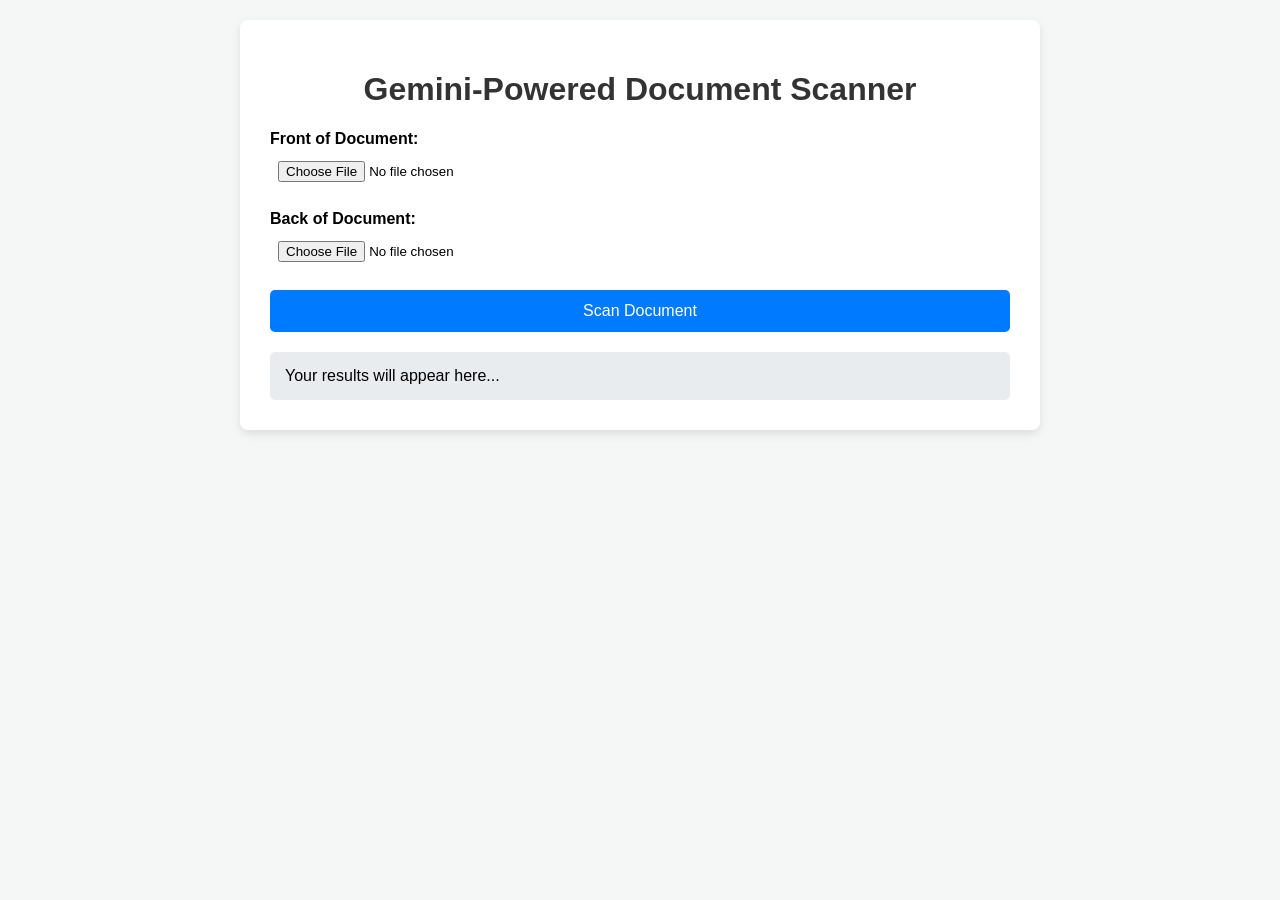
==== services/web-app/templates/index.html @ fd8085e5 "v-2" ====
<!-- services/web-app/templates/index.html -->
<!DOCTYPE html>
<html lang="en">
<head>
    <meta charset="UTF-8">
    <title>Gemini Document Scanner</title>
    <style>
        body { font-family: sans-serif; max-width: 800px; margin: auto; padding: 20px; background: #f4f7f6; }
        .container { background: #fff; padding: 30px; border-radius: 8px; box-shadow: 0 4px 10px rgba(0,0,0,0.1); }
        h1 { text-align: center; color: #333; }
        .form-group { margin-bottom: 20px; }
        label { font-weight: bold; display: block; margin-bottom: 5px; }
        input[type="file"] { width: 100%; padding: 8px; box-sizing: border-box; }
        button { background: #007bff; color: white; padding: 12px 20px; border: none; border-radius: 5px; cursor: pointer; font-size: 16px; width: 100%; }
        button:hover { background: #0056b3; }
        #response { margin-top: 20px; padding: 15px; border-radius: 5px; background: #e9ecef; white-space: pre-wrap; word-wrap: break-word; }
    </style>
</head>
<body>
    <div class="container">
        <h1>Gemini-Powered Document Scanner</h1>
        <form id="upload-form">
            <div class="form-group">
                <label for="front-image">Front of Document:</label>
                <input type="file" id="front-image" name="front_image" accept="image/*">
            </div>
            <div class="form-group">
                <label for="back-image">Back of Document:</label>
                <input type="file" id="back-image" name="back_image" accept="image/*">
            </div>
            <button type="submit">Scan Document</button>
        </form>
        <div id="response">Your results will appear here...</div>
    </div>

<script>
document.getElementById('upload-form').addEventListener('submit', async function(event) {
    event.preventDefault();
    const responseDiv = document.getElementById('response');
    responseDiv.textContent = 'Uploading and queuing job... Please wait.';

    const formData = new FormData();
    const frontImage = document.getElementById('front-image').files[0];
    const backImage = document.getElementById('back-image').files[0];

    if (frontImage) formData.append('front_image', frontImage);
    if (backImage) formData.append('back_image', backImage);

    try {
        const response = await fetch('/scan', {
            method: 'POST',
            body: formData,
        });
        const data = await response.json();
        if (response.ok) {
            responseDiv.style.color = 'green';
            responseDiv.textContent = `Success!\n${data.message}\n\nThe worker will process this in the background. Check your database for the result.`;
        } else {
            responseDiv.style.color = 'red';
            responseDiv.textContent = `Error: ${data.error}`;
        }
    } catch (error) {
        responseDiv.style.color = 'red';
        responseDiv.textContent = `Network Error: ${error}`;
    }
});
</script>
</body>
</html>
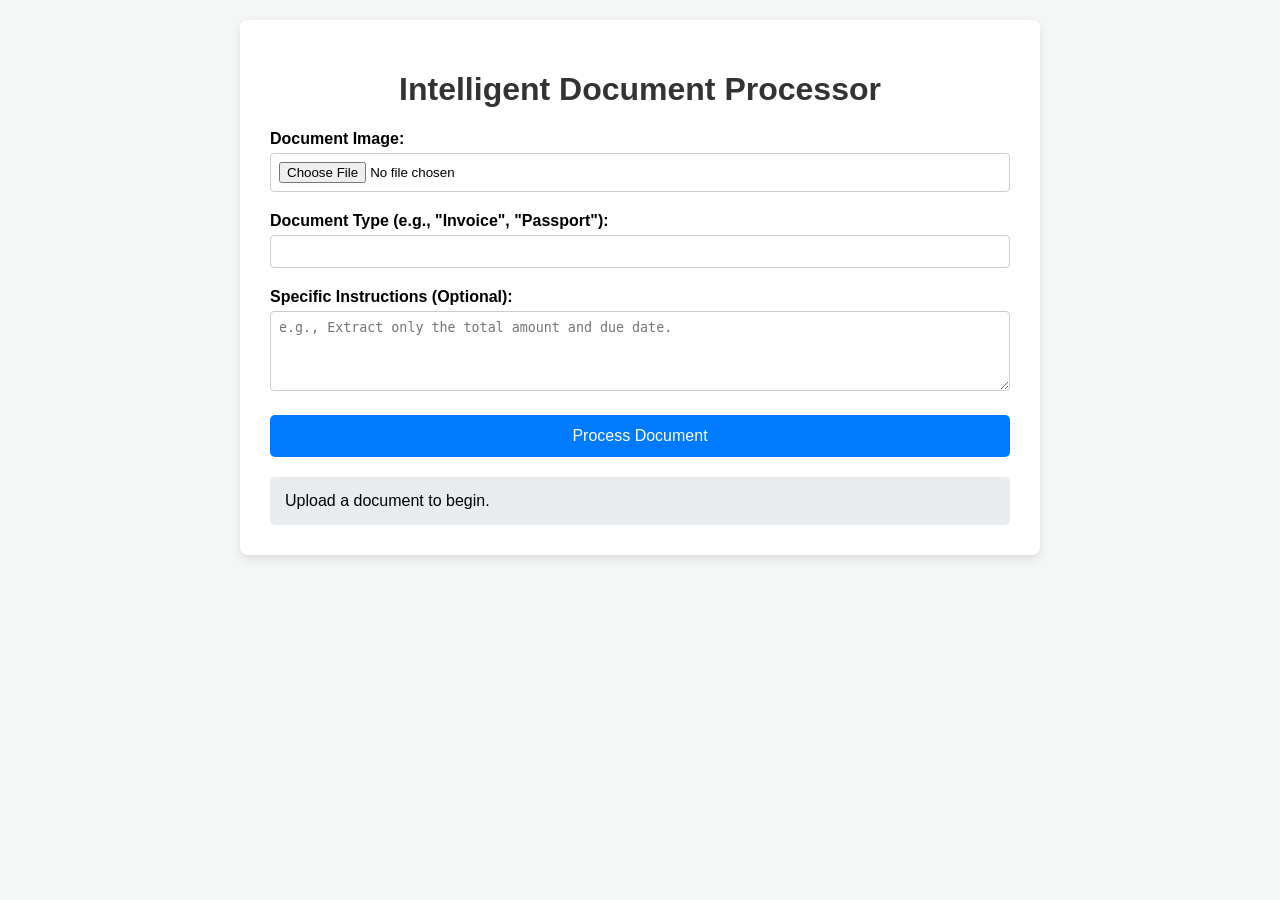
==== commit c73dfd6e: "ollama" ====
--- a/services/web-app/templates/index.html
+++ b/services/web-app/templates/index.html
@@ -1,50 +1,120 @@
-<!-- services/web-app/templates/index.html -->
 <!DOCTYPE html>
 <html lang="en">
 <head>
     <meta charset="UTF-8">
-    <title>Gemini Document Scanner</title>
+    <title>Intelligent Document Processor</title>
     <style>
         body { font-family: sans-serif; max-width: 800px; margin: auto; padding: 20px; background: #f4f7f6; }
         .container { background: #fff; padding: 30px; border-radius: 8px; box-shadow: 0 4px 10px rgba(0,0,0,0.1); }
         h1 { text-align: center; color: #333; }
         .form-group { margin-bottom: 20px; }
         label { font-weight: bold; display: block; margin-bottom: 5px; }
-        input[type="file"] { width: 100%; padding: 8px; box-sizing: border-box; }
+        input[type="file"], input[type="text"], textarea { width: 100%; padding: 8px; box-sizing: border-box; border: 1px solid #ccc; border-radius: 4px; }
+        textarea { resize: vertical; min-height: 80px; }
         button { background: #007bff; color: white; padding: 12px 20px; border: none; border-radius: 5px; cursor: pointer; font-size: 16px; width: 100%; }
-        button:hover { background: #0056b3; }
-        #response { margin-top: 20px; padding: 15px; border-radius: 5px; background: #e9ecef; white-space: pre-wrap; word-wrap: break-word; }
+        button:disabled { background: #6c757d; cursor: not-allowed; }
+        button:hover:not(:disabled) { background: #0056b3; }
+        #response-container { margin-top: 20px; }
+        #status-message { padding: 15px; border-radius: 5px; background: #e9ecef; }
+        #results-area { display: none; margin-top: 15px; }
+        pre { background: #2d2d2d; color: #ccc; padding: 15px; border-radius: 5px; white-space: pre-wrap; word-wrap: break-word; }
     </style>
 </head>
 <body>
     <div class="container">
-        <h1>Gemini-Powered Document Scanner</h1>
+        <h1>Intelligent Document Processor</h1>
         <form id="upload-form">
             <div class="form-group">
-                <label for="front-image">Front of Document:</label>
-                <input type="file" id="front-image" name="front_image" accept="image/*">
+                <label for="document_image">Document Image:</label>
+                <input type="file" id="document_image" name="document_image" accept="image/*,application/pdf" required>
             </div>
             <div class="form-group">
-                <label for="back-image">Back of Document:</label>
-                <input type="file" id="back-image" name="back_image" accept="image/*">
+                <label for="document_type">Document Type (e.g., "Invoice", "Passport"):</label>
+                <input type="text" id="document_type" name="document_type" required>
             </div>
-            <button type="submit">Scan Document</button>
+            <div class="form-group">
+                <label for="instructions">Specific Instructions (Optional):</label>
+                <textarea id="instructions" name="instructions" placeholder="e.g., Extract only the total amount and due date."></textarea>
+            </div>
+            <button type="submit" id="submit-button">Process Document</button>
         </form>
-        <div id="response">Your results will appear here...</div>
+        <div id="response-container">
+            <div id="status-message">Upload a document to begin.</div>
+            <div id="results-area">
+                <h2>Extracted Data:</h2>
+                <pre id="json-result"></pre>
+            </div>
+        </div>
     </div>
 
 <script>
-document.getElementById('upload-form').addEventListener('submit', async function(event) {
+const form = document.getElementById('upload-form');
+const submitButton = document.getElementById('submit-button');
+const statusMessage = document.getElementById('status-message');
+const resultsArea = document.getElementById('results-area');
+const jsonResult = document.getElementById('json-result');
+
+// Polling function to check for results
+const pollForResult = async (jobId) => {
+    let pollingInterval;
+    const maxRetries = 60; // Poll for a maximum of 2 minutes (60 retries * 2 seconds)
+    let retries = 0;
+
+    const poll = async () => {
+        if (retries >= maxRetries) {
+            clearInterval(pollingInterval);
+            statusMessage.textContent = 'Processing timed out. The worker might be busy. Please check the database later.';
+            statusMessage.style.color = 'orange';
+            submitButton.disabled = false;
+            return;
+        }
+
+        retries++;
+        statusMessage.textContent = `Processing... (Checking for result, attempt ${retries}/${maxRetries})`;
+
+        try {
+            const response = await fetch(`/result/${jobId}`);
+            const result = await response.json();
+
+            if (result.status === 'completed') {
+                clearInterval(pollingInterval);
+                statusMessage.textContent = 'Processing complete!';
+                statusMessage.style.color = 'green';
+                
+                // Display the extracted data
+                jsonResult.textContent = JSON.stringify(result.data.extracted_data, null, 2);
+                resultsArea.style.display = 'block';
+                submitButton.disabled = false;
+
+            } else if (result.status === 'error') {
+                clearInterval(pollingInterval);
+                statusMessage.textContent = `An error occurred: ${result.message}`;
+                statusMessage.style.color = 'red';
+                submitButton.disabled = false;
+            }
+            // If status is 'pending', the interval will just continue.
+        } catch (error) {
+            console.error('Polling error:', error);
+            // Don't stop polling on a network error, just let it retry.
+        }
+    };
+
+    // Start polling immediately and then every 2 seconds
+    poll();
+    pollingInterval = setInterval(poll, 2000);
+};
+
+// Form submission handler
+form.addEventListener('submit', async function(event) {
     event.preventDefault();
-    const responseDiv = document.getElementById('response');
-    responseDiv.textContent = 'Uploading and queuing job... Please wait.';
+    
+    // Reset UI
+    submitButton.disabled = true;
+    resultsArea.style.display = 'none';
+    statusMessage.style.color = 'black';
+    statusMessage.textContent = 'Uploading and queuing job...';
 
-    const formData = new FormData();
-    const frontImage = document.getElementById('front-image').files[0];
-    const backImage = document.getElementById('back-image').files[0];
-
-    if (frontImage) formData.append('front_image', frontImage);
-    if (backImage) formData.append('back_image', backImage);
+    const formData = new FormData(form);
 
     try {
         const response = await fetch('/scan', {
@@ -52,16 +122,20 @@
             body: formData,
         });
         const data = await response.json();
+
         if (response.ok) {
-            responseDiv.style.color = 'green';
-            responseDiv.textContent = `Success!\n${data.message}\n\nThe worker will process this in the background. Check your database for the result.`;
+            statusMessage.textContent = `${data.message} Job ID: ${data.job_id}`;
+            // Start polling for the result
+            pollForResult(data.job_id);
         } else {
-            responseDiv.style.color = 'red';
-            responseDiv.textContent = `Error: ${data.error}`;
+            statusMessage.style.color = 'red';
+            statusMessage.textContent = `Error: ${data.error}`;
+            submitButton.disabled = false;
         }
     } catch (error) {
-        responseDiv.style.color = 'red';
-        responseDiv.textContent = `Network Error: ${error}`;
+        statusMessage.style.color = 'red';
+        statusMessage.textContent = `Network Error: ${error}`;
+        submitButton.disabled = false;
     }
 });
 </script>
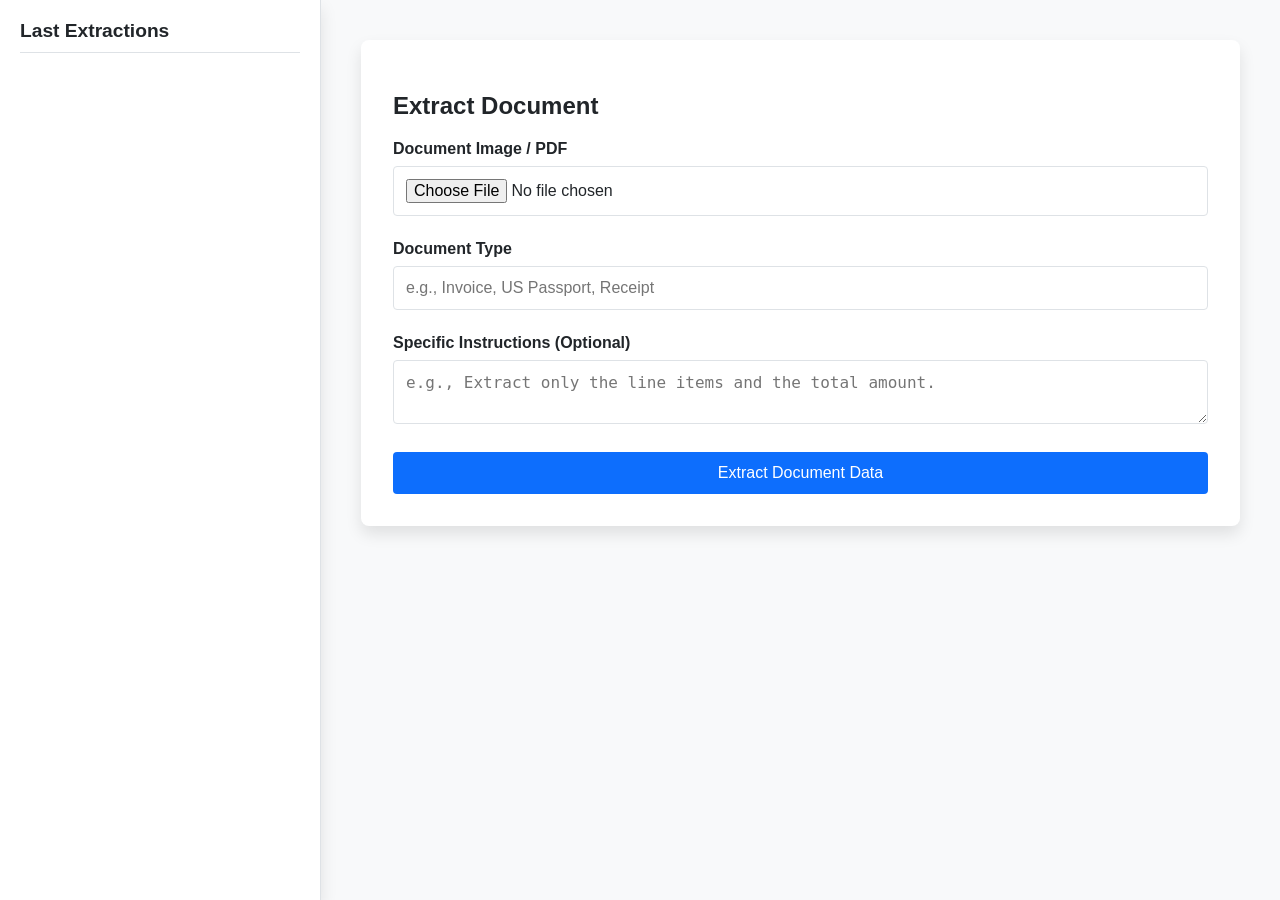
==== commit 5ad3c540: "v-55" ====
--- a/services/web-app/templates/index.html
+++ b/services/web-app/templates/index.html
@@ -3,141 +3,265 @@
 <head>
     <meta charset="UTF-8">
     <title>Intelligent Document Processor</title>
+    <!-- Import Socket.IO client library -->
+    <script src="https://cdn.socket.io/4.7.5/socket.io.min.js"></script>
     <style>
-        body { font-family: sans-serif; max-width: 800px; margin: auto; padding: 20px; background: #f4f7f6; }
-        .container { background: #fff; padding: 30px; border-radius: 8px; box-shadow: 0 4px 10px rgba(0,0,0,0.1); }
-        h1 { text-align: center; color: #333; }
-        .form-group { margin-bottom: 20px; }
-        label { font-weight: bold; display: block; margin-bottom: 5px; }
-        input[type="file"], input[type="text"], textarea { width: 100%; padding: 8px; box-sizing: border-box; border: 1px solid #ccc; border-radius: 4px; }
-        textarea { resize: vertical; min-height: 80px; }
-        button { background: #007bff; color: white; padding: 12px 20px; border: none; border-radius: 5px; cursor: pointer; font-size: 16px; width: 100%; }
-        button:disabled { background: #6c757d; cursor: not-allowed; }
-        button:hover:not(:disabled) { background: #0056b3; }
-        #response-container { margin-top: 20px; }
-        #status-message { padding: 15px; border-radius: 5px; background: #e9ecef; }
-        #results-area { display: none; margin-top: 15px; }
-        pre { background: #2d2d2d; color: #ccc; padding: 15px; border-radius: 5px; white-space: pre-wrap; word-wrap: break-word; }
+        :root {
+            --primary-color: #0d6efd;
+            --secondary-color: #6c757d;
+            --light-grey: #f8f9fa;
+            --border-color: #dee2e6;
+            --text-color: #212529;
+            --card-shadow: 0 0.5rem 1rem rgba(0, 0, 0, 0.1);
+        }
+        body {
+            font-family: -apple-system, BlinkMacSystemFont, "Segoe UI", Roboto, "Helvetica Neue", Arial, sans-serif;
+            background-color: var(--light-grey);
+            color: var(--text-color);
+            margin: 0;
+            display: flex;
+            height: 100vh;
+        }
+        .sidebar {
+            width: 280px;
+            background-color: #fff;
+            border-right: 1px solid var(--border-color);
+            padding: 20px;
+            display: flex;
+            flex-direction: column;
+            box-shadow: var(--card-shadow);
+        }
+        .sidebar h2 {
+            margin-top: 0;
+            font-size: 1.2rem;
+            border-bottom: 1px solid var(--border-color);
+            padding-bottom: 10px;
+        }
+        .history-list {
+            list-style: none;
+            padding: 0;
+            margin: 0;
+            overflow-y: auto;
+        }
+        .history-item {
+            padding: 10px;
+            margin-bottom: 5px;
+            border-radius: 5px;
+            cursor: pointer;
+            transition: background-color 0.2s;
+        }
+        .history-item:hover {
+            background-color: #e9ecef;
+        }
+        .history-item.active {
+            background-color: var(--primary-color);
+            color: white;
+        }
+        .history-item span {
+            display: block;
+            font-size: 0.8rem;
+            opacity: 0.7;
+        }
+        .main-content {
+            flex-grow: 1;
+            padding: 40px;
+            overflow-y: auto;
+        }
+        .card {
+            background-color: #fff;
+            padding: 2rem;
+            border-radius: 0.5rem;
+            box-shadow: var(--card-shadow);
+            margin-bottom: 2rem;
+        }
+        .form-group { margin-bottom: 1.5rem; }
+        label { font-weight: 600; display: block; margin-bottom: 0.5rem; }
+        input, textarea { width: 100%; padding: 0.75rem; box-sizing: border-box; border: 1px solid var(--border-color); border-radius: 0.25rem; font-size: 1rem; }
+        button { background: var(--primary-color); color: white; padding: 0.75rem 1.5rem; border: none; border-radius: 0.25rem; cursor: pointer; font-size: 1rem; width: 100%; transition: background-color 0.2s; }
+        button:disabled { background: var(--secondary-color); cursor: not-allowed; }
+        .status-bar { margin-top: 1.5rem; padding: 1rem; border-radius: 0.25rem; text-align: center; }
+        .status-processing { background: #fff3cd; color: #664d03; }
+        .status-success { background: #d1e7dd; color: #0f5132; }
+        .status-error { background: #f8d7da; color: #842029; }
+        .results-grid { display: grid; grid-template-columns: 1.5fr 1fr; gap: 30px; margin-top: 2rem; }
+        #extracted-photo { width: 100%; border-radius: 8px; box-shadow: 0 2px 5px rgba(0,0,0,0.1); }
+        pre { background: #212529; color: #f8f9fa; padding: 1.5rem; border-radius: 0.25rem; white-space: pre-wrap; word-wrap: break-word; font-size: 0.9rem; }
+        /* Skeleton Loader */
+        .skeleton { animation: shimmer 1.5s infinite linear; background: linear-gradient(90deg, #f0f0f0 25%, #e0e0e0 50%, #f0f0f0 75%); background-size: 200% 100%; }
+        .skeleton-text { width: 100%; height: 20px; margin-bottom: 10px; border-radius: 4px; }
+        .skeleton-img { width: 100%; height: 200px; border-radius: 8px; }
     </style>
 </head>
 <body>
-    <div class="container">
-        <h1>Intelligent Document Processor</h1>
-        <form id="upload-form">
-            <div class="form-group">
-                <label for="document_image">Document Image:</label>
-                <input type="file" id="document_image" name="document_image" accept="image/*,application/pdf" required>
-            </div>
-            <div class="form-group">
-                <label for="document_type">Document Type (e.g., "Invoice", "Passport"):</label>
-                <input type="text" id="document_type" name="document_type" required>
-            </div>
-            <div class="form-group">
-                <label for="instructions">Specific Instructions (Optional):</label>
-                <textarea id="instructions" name="instructions" placeholder="e.g., Extract only the total amount and due date."></textarea>
-            </div>
-            <button type="submit" id="submit-button">Process Document</button>
-        </form>
-        <div id="response-container">
-            <div id="status-message">Upload a document to begin.</div>
-            <div id="results-area">
-                <h2>Extracted Data:</h2>
-                <pre id="json-result"></pre>
+    <div class="sidebar">
+        <h2>Last Extractions</h2>
+        <ul id="history-list" class="history-list">
+            <!-- History items will be populated by JavaScript -->
+        </ul>
+    </div>
+    <div class="main-content">
+        <div class="card">
+            <h2>Extract Document</h2>
+            <form id="upload-form">
+                <div class="form-group">
+                    <label for="document_image">Document Image / PDF</label>
+                    <input type="file" id="document_image" name="document_image" accept="image/*,application/pdf" required>
+                </div>
+                <div class="form-group">
+                    <label for="document_type">Document Type</label>
+                    <input type="text" id="document_type" name="document_type" placeholder="e.g., Invoice, US Passport, Receipt" required>
+                </div>
+                <div class="form-group">
+                    <label for="instructions">Specific Instructions (Optional)</label>
+                    <textarea id="instructions" name="instructions" placeholder="e.g., Extract only the line items and the total amount."></textarea>
+                </div>
+                <button type="submit" id="submit-button">Extract Document Data</button>
+            </form>
+             <div id="status-bar" class="status-bar" style="display: none;"></div>
+        </div>
+
+        <div id="results-area" class="card" style="display:none;">
+             <div class="results-grid">
+                <div>
+                    <h3>Extracted Data</h3>
+                    <div id="json-result-container">
+                        <pre id="json-result"></pre>
+                    </div>
+                    <div id="skeleton-json" style="display: none;">
+                        <div class="skeleton skeleton-text"></div><div class="skeleton skeleton-text" style="width: 80%;"></div>
+                        <div class="skeleton skeleton-text"></div><div class="skeleton skeleton-text" style="width: 90%;"></div>
+                        <div class="skeleton skeleton-text"></div><div class="skeleton skeleton-text" style="width: 70%;"></div>
+                        <div class="skeleton skeleton-text"></div><div class="skeleton skeleton-text" style="width: 85%;"></div>
+                    </div>
+                </div>
+                <div>
+                    <h3>Extracted Photograph</h3>
+                    <div id="photo-result-container">
+                         <img id="extracted-photo" src="" alt="Extracted Photograph" style="display:none;">
+                         <p id="no-photo-message" style="display:none;">No photograph found in the document.</p>
+                    </div>
+                     <div id="skeleton-photo" style="display: none;">
+                        <div class="skeleton skeleton-img"></div>
+                    </div>
+                </div>
             </div>
         </div>
     </div>
 
 <script>
+const socket = io();
 const form = document.getElementById('upload-form');
 const submitButton = document.getElementById('submit-button');
-const statusMessage = document.getElementById('status-message');
+const statusBar = document.getElementById('status-bar');
 const resultsArea = document.getElementById('results-area');
 const jsonResult = document.getElementById('json-result');
-
-// Polling function to check for results
-const pollForResult = async (jobId) => {
-    let pollingInterval;
-    const maxRetries = 60; // Poll for a maximum of 2 minutes (60 retries * 2 seconds)
-    let retries = 0;
-
-    const poll = async () => {
-        if (retries >= maxRetries) {
-            clearInterval(pollingInterval);
-            statusMessage.textContent = 'Processing timed out. The worker might be busy. Please check the database later.';
-            statusMessage.style.color = 'orange';
-            submitButton.disabled = false;
-            return;
-        }
-
-        retries++;
-        statusMessage.textContent = `Processing... (Checking for result, attempt ${retries}/${maxRetries})`;
-
-        try {
-            const response = await fetch(`/result/${jobId}`);
-            const result = await response.json();
-
-            if (result.status === 'completed') {
-                clearInterval(pollingInterval);
-                statusMessage.textContent = 'Processing complete!';
-                statusMessage.style.color = 'green';
-                
-                // Display the extracted data
-                jsonResult.textContent = JSON.stringify(result.data.extracted_data, null, 2);
-                resultsArea.style.display = 'block';
-                submitButton.disabled = false;
-
-            } else if (result.status === 'error') {
-                clearInterval(pollingInterval);
-                statusMessage.textContent = `An error occurred: ${result.message}`;
-                statusMessage.style.color = 'red';
-                submitButton.disabled = false;
-            }
-            // If status is 'pending', the interval will just continue.
-        } catch (error) {
-            console.error('Polling error:', error);
-            // Don't stop polling on a network error, just let it retry.
-        }
-    };
-
-    // Start polling immediately and then every 2 seconds
-    poll();
-    pollingInterval = setInterval(poll, 2000);
-};
-
-// Form submission handler
+const extractedPhoto = document.getElementById('extracted-photo');
+const noPhotoMessage = document.getElementById('no-photo-message');
+const historyList = document.getElementById('history-list');
+const skeletonJson = document.getElementById('skeleton-json');
+const skeletonPhoto = document.getElementById('skeleton-photo');
+
+// --- Functions to update UI ---
+const showStatus = (message, type) => {
+    statusBar.textContent = message;
+    statusBar.className = `status-bar status-${type}`;
+    statusBar.style.display = 'block';
+};
+
+const showResults = (data) => {
+    jsonResult.textContent = JSON.stringify(data.extracted_data, null, 2);
+    if (data.extracted_photograph_base64) {
+        extractedPhoto.src = `data:image/jpeg;base64,${data.extracted_photograph_base64}`;
+        extractedPhoto.style.display = 'block';
+        noPhotoMessage.style.display = 'none';
+    } else {
+        extractedPhoto.style.display = 'none';
+        noPhotoMessage.style.display = 'block';
+    }
+    skeletonJson.style.display = 'none';
+    skeletonPhoto.style.display = 'none';
+    document.getElementById('json-result-container').style.display = 'block';
+    document.getElementById('photo-result-container').style.display = 'block';
+    resultsArea.style.display = 'block';
+};
+
+const showSkeletonLoader = () => {
+    resultsArea.style.display = 'block';
+    skeletonJson.style.display = 'block';
+    skeletonPhoto.style.display = 'block';
+    document.getElementById('json-result-container').style.display = 'none';
+    document.getElementById('photo-result-container').style.display = 'none';
+};
+
+// --- History Functions ---
+const fetchHistory = async () => {
+    try {
+        const response = await fetch('/history');
+        const history = await response.json();
+        historyList.innerHTML = '';
+        history.forEach(item => {
+            const li = document.createElement('li');
+            li.className = 'history-item';
+            li.dataset.id = item._id;
+            li.innerHTML = `${item.document_type} <span>Job ID: ${item.job_id.substring(0,8)}...</span>`;
+            li.addEventListener('click', async () => {
+                showSkeletonLoader();
+                showStatus('Loading history item...', 'processing');
+                const res = await fetch(`/history/${item._id}`);
+                const fullItem = await res.json();
+                showResults(fullItem);
+                showStatus('Loaded from history.', 'success');
+                // Highlight active item
+                document.querySelectorAll('.history-item').forEach(el => el.classList.remove('active'));
+                li.classList.add('active');
+            });
+            historyList.appendChild(li);
+        });
+    } catch (error) {
+        console.error("Failed to fetch history:", error);
+    }
+};
+
+// --- Form Submission Logic ---
 form.addEventListener('submit', async function(event) {
     event.preventDefault();
-    
-    // Reset UI
     submitButton.disabled = true;
-    resultsArea.style.display = 'none';
-    statusMessage.style.color = 'black';
-    statusMessage.textContent = 'Uploading and queuing job...';
+    showSkeletonLoader();
+    showStatus('Uploading and queuing job...', 'processing');
 
     const formData = new FormData(form);
 
     try {
-        const response = await fetch('/scan', {
-            method: 'POST',
-            body: formData,
-        });
+        const response = await fetch('/scan', { method: 'POST', body: formData });
         const data = await response.json();
 
         if (response.ok) {
-            statusMessage.textContent = `${data.message} Job ID: ${data.job_id}`;
-            // Start polling for the result
-            pollForResult(data.job_id);
+            showStatus(`Processing... Job ID: ${data.job_id}`, 'processing');
+            
+            // Listen on a unique event for this job
+            socket.once(`extraction_complete_${data.job_id}`, (result) => {
+                if (result.status === 'completed') {
+                    showStatus('Processing complete!', 'success');
+                    fetchHistory(); // Refresh history list
+                    // Fetch the full data to display
+                    document.querySelector(`.history-item[data-id='${result.doc_id}']`).click();
+                } else {
+                    showStatus(`Error during processing: ${result.message}`, 'error');
+                }
+                submitButton.disabled = false;
+            });
         } else {
-            statusMessage.style.color = 'red';
-            statusMessage.textContent = `Error: ${data.error}`;
+            showStatus(`Error: ${data.error}`, 'error');
             submitButton.disabled = false;
         }
     } catch (error) {
-        statusMessage.style.color = 'red';
-        statusMessage.textContent = `Network Error: ${error}`;
+        showStatus(`Network Error: ${error}`, 'error');
         submitButton.disabled = false;
     }
 });
+
+// Initial load of history
+document.addEventListener('DOMContentLoaded', fetchHistory);
 </script>
 </body>
 </html>
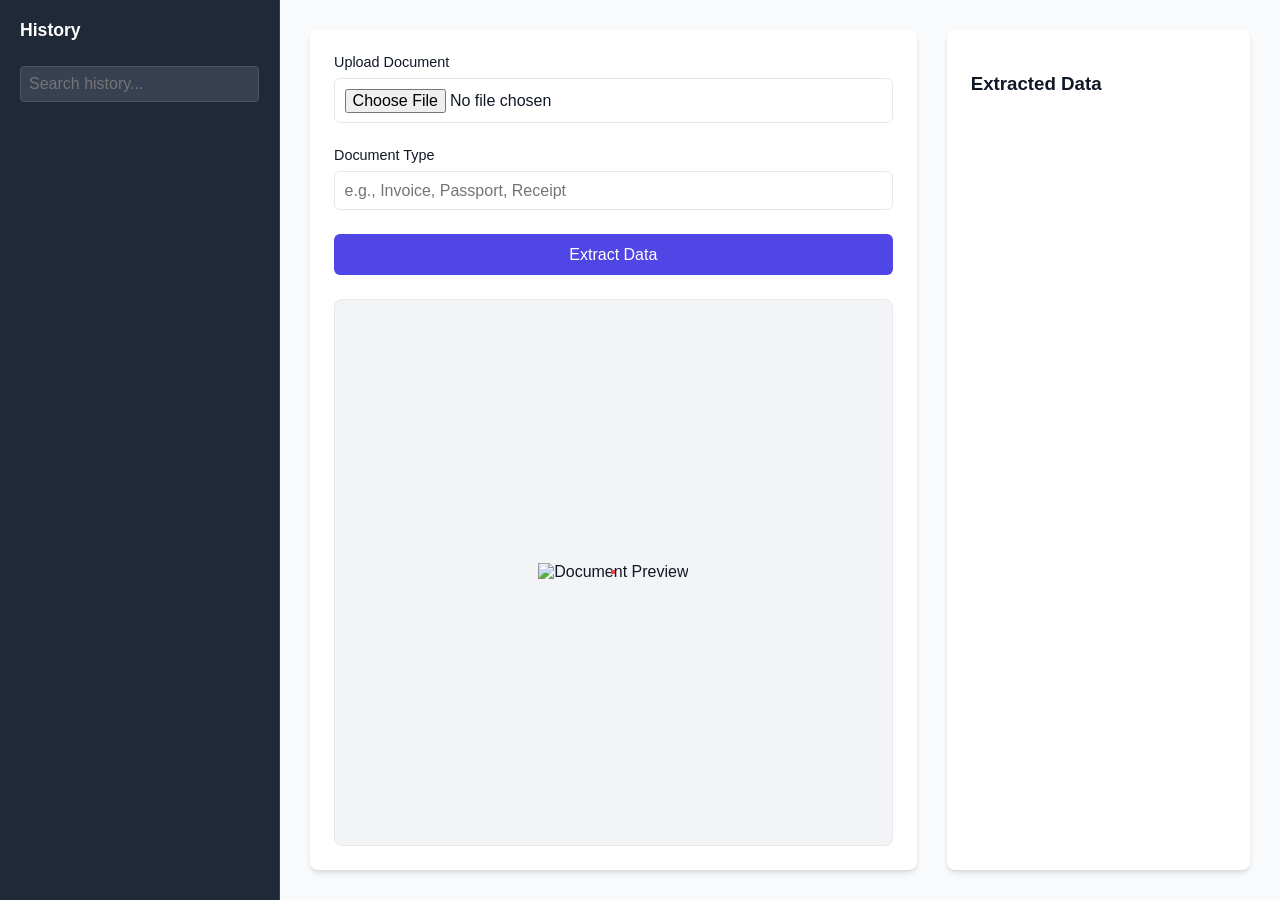
==== commit b5ff8b24: "v-57" ====
--- a/services/web-app/templates/index.html
+++ b/services/web-app/templates/index.html
@@ -3,265 +3,293 @@
 <head>
     <meta charset="UTF-8">
     <title>Intelligent Document Processor</title>
-    <!-- Import Socket.IO client library -->
     <script src="https://cdn.socket.io/4.7.5/socket.io.min.js"></script>
     <style>
         :root {
-            --primary-color: #0d6efd;
-            --secondary-color: #6c757d;
-            --light-grey: #f8f9fa;
-            --border-color: #dee2e6;
-            --text-color: #212529;
-            --card-shadow: 0 0.5rem 1rem rgba(0, 0, 0, 0.1);
-        }
-        body {
-            font-family: -apple-system, BlinkMacSystemFont, "Segoe UI", Roboto, "Helvetica Neue", Arial, sans-serif;
-            background-color: var(--light-grey);
-            color: var(--text-color);
-            margin: 0;
-            display: flex;
-            height: 100vh;
-        }
-        .sidebar {
-            width: 280px;
-            background-color: #fff;
-            border-right: 1px solid var(--border-color);
-            padding: 20px;
-            display: flex;
-            flex-direction: column;
-            box-shadow: var(--card-shadow);
-        }
-        .sidebar h2 {
-            margin-top: 0;
-            font-size: 1.2rem;
-            border-bottom: 1px solid var(--border-color);
-            padding-bottom: 10px;
-        }
-        .history-list {
-            list-style: none;
-            padding: 0;
-            margin: 0;
-            overflow-y: auto;
-        }
-        .history-item {
-            padding: 10px;
-            margin-bottom: 5px;
-            border-radius: 5px;
-            cursor: pointer;
-            transition: background-color 0.2s;
-        }
-        .history-item:hover {
-            background-color: #e9ecef;
-        }
-        .history-item.active {
-            background-color: var(--primary-color);
-            color: white;
-        }
-        .history-item span {
-            display: block;
-            font-size: 0.8rem;
-            opacity: 0.7;
-        }
-        .main-content {
-            flex-grow: 1;
-            padding: 40px;
-            overflow-y: auto;
-        }
-        .card {
-            background-color: #fff;
-            padding: 2rem;
-            border-radius: 0.5rem;
-            box-shadow: var(--card-shadow);
-            margin-bottom: 2rem;
-        }
+            --primary-color: #4f46e5; --primary-hover: #4338ca; --secondary-color: #6b7280; --light-grey: #f9fafb;
+            --border-color: #e5e7eb; --text-color: #111827; --card-shadow: 0 4px 6px -1px rgb(0 0 0 / 0.1), 0 2px 4px -2px rgb(0 0 0 / 0.1);
+        }
+        * { box-sizing: border-box; }
+        body { font-family: -apple-system, BlinkMacSystemFont, "Segoe UI", Roboto, "Helvetica Neue", Arial, sans-serif; background-color: var(--light-grey); color: var(--text-color); margin: 0; display: flex; height: 100vh; overflow: hidden; }
+        .sidebar { width: 280px; background-color: #1f2937; color: #d1d5db; border-right: 1px solid #374151; padding: 20px; display: flex; flex-direction: column; }
+        .sidebar h2 { margin-top: 0; font-size: 1.1rem; color: white; padding-bottom: 10px; font-weight: 600; }
+        #search-history { width: 100%; background: #374151; border: 1px solid #4b5563; color: white; padding: 8px; border-radius: 4px; margin-bottom: 15px; }
+        .history-list { list-style: none; padding: 0; margin: 0; overflow-y: auto; flex-grow: 1; }
+        .history-item { padding: 10px; margin-bottom: 5px; border-radius: 5px; cursor: pointer; transition: background-color 0.2s; font-size: 0.9rem; }
+        .history-item:hover { background-color: #374151; }
+        .history-item.active { background-color: var(--primary-color); color: white; }
+        .history-item span { display: block; font-size: 0.75rem; opacity: 0.6; }
+        .main-content { flex-grow: 1; display: grid; grid-template-columns: 2fr 1fr; gap: 30px; padding: 30px; overflow-y: auto; }
+        .card { background-color: #fff; padding: 1.5rem; border-radius: 0.5rem; box-shadow: var(--card-shadow); }
         .form-group { margin-bottom: 1.5rem; }
-        label { font-weight: 600; display: block; margin-bottom: 0.5rem; }
-        input, textarea { width: 100%; padding: 0.75rem; box-sizing: border-box; border: 1px solid var(--border-color); border-radius: 0.25rem; font-size: 1rem; }
-        button { background: var(--primary-color); color: white; padding: 0.75rem 1.5rem; border: none; border-radius: 0.25rem; cursor: pointer; font-size: 1rem; width: 100%; transition: background-color 0.2s; }
+        label { font-weight: 500; display: block; margin-bottom: 0.5rem; font-size: 0.9rem; }
+        input, textarea, select { width: 100%; padding: 0.6rem; border: 1px solid var(--border-color); border-radius: 0.375rem; font-size: 1rem; }
+        button { background: var(--primary-color); color: white; padding: 0.7rem 1.5rem; border: none; border-radius: 0.375rem; cursor: pointer; font-size: 1rem; font-weight: 500; width: 100%; transition: background-color 0.2s; }
+        button:hover:not(:disabled) { background: var(--primary-hover); }
         button:disabled { background: var(--secondary-color); cursor: not-allowed; }
-        .status-bar { margin-top: 1.5rem; padding: 1rem; border-radius: 0.25rem; text-align: center; }
-        .status-processing { background: #fff3cd; color: #664d03; }
-        .status-success { background: #d1e7dd; color: #0f5132; }
-        .status-error { background: #f8d7da; color: #842029; }
-        .results-grid { display: grid; grid-template-columns: 1.5fr 1fr; gap: 30px; margin-top: 2rem; }
-        #extracted-photo { width: 100%; border-radius: 8px; box-shadow: 0 2px 5px rgba(0,0,0,0.1); }
-        pre { background: #212529; color: #f8f9fa; padding: 1.5rem; border-radius: 0.25rem; white-space: pre-wrap; word-wrap: break-word; font-size: 0.9rem; }
-        /* Skeleton Loader */
-        .skeleton { animation: shimmer 1.5s infinite linear; background: linear-gradient(90deg, #f0f0f0 25%, #e0e0e0 50%, #f0f0f0 75%); background-size: 200% 100%; }
-        .skeleton-text { width: 100%; height: 20px; margin-bottom: 10px; border-radius: 4px; }
-        .skeleton-img { width: 100%; height: 200px; border-radius: 8px; }
+        .status-bar { margin-top: 1.5rem; padding: 1rem; border-radius: 0.375rem; text-align: center; }
+        .results-area, .document-viewer { height: calc(100vh - 60px); display: flex; flex-direction: column; }
+        .document-viewer .card, .results-area .card { height: 100%; display: flex; flex-direction: column; }
+        .image-container { position: relative; border: 1px solid var(--border-color); border-radius: 0.5rem; overflow: hidden; flex-grow: 1; display: flex; align-items: center; justify-content: center; background: #f3f4f6;}
+        #document-image { max-width: 100%; max-height: 100%; object-fit: contain; }
+        #highlight-box { position: absolute; border: 2px solid #ef4444; background: rgba(239, 68, 68, 0.2); transition: all 0.1s ease-in-out; pointer-events: none; }
+        .data-container { overflow-y: auto; }
+        .data-field { margin-bottom: 1rem; }
+        .data-field label { font-size: 0.8rem; color: var(--secondary-color); margin-bottom: 0.25rem; }
+        .data-field input { font-family: monospace; font-size: 0.9rem; }
+        .skeleton { animation: shimmer 1.5s infinite linear; background: linear-gradient(90deg, #f0f0f0 25%, #e0e0e0 50%, #f0f0f0 75%); background-size: 200% 100%; border-radius: 4px; }
+        @keyframes shimmer { 0% { background-position: -200% 0; } 100% { background-position: 200% 0; } }
     </style>
 </head>
 <body>
     <div class="sidebar">
-        <h2>Last Extractions</h2>
-        <ul id="history-list" class="history-list">
-            <!-- History items will be populated by JavaScript -->
-        </ul>
+        <h2>History</h2>
+        <input type="text" id="search-history" placeholder="Search history...">
+        <ul id="history-list" class="history-list"></ul>
     </div>
-    <div class="main-content">
-        <div class="card">
-            <h2>Extract Document</h2>
-            <form id="upload-form">
-                <div class="form-group">
-                    <label for="document_image">Document Image / PDF</label>
-                    <input type="file" id="document_image" name="document_image" accept="image/*,application/pdf" required>
-                </div>
-                <div class="form-group">
-                    <label for="document_type">Document Type</label>
-                    <input type="text" id="document_type" name="document_type" placeholder="e.g., Invoice, US Passport, Receipt" required>
-                </div>
-                <div class="form-group">
-                    <label for="instructions">Specific Instructions (Optional)</label>
-                    <textarea id="instructions" name="instructions" placeholder="e.g., Extract only the line items and the total amount."></textarea>
-                </div>
-                <button type="submit" id="submit-button">Extract Document Data</button>
-            </form>
-             <div id="status-bar" class="status-bar" style="display: none;"></div>
-        </div>
-
-        <div id="results-area" class="card" style="display:none;">
-             <div class="results-grid">
-                <div>
-                    <h3>Extracted Data</h3>
-                    <div id="json-result-container">
-                        <pre id="json-result"></pre>
+    <main class="main-content">
+        <div class="document-viewer">
+            <div class="card">
+                <form id="upload-form" style="margin-bottom: 1.5rem;">
+                    <div class="form-group">
+                        <label for="document_image">Upload Document</label>
+                        <input type="file" id="document_image" name="document_image" accept="image/*,application/pdf" required>
                     </div>
-                    <div id="skeleton-json" style="display: none;">
-                        <div class="skeleton skeleton-text"></div><div class="skeleton skeleton-text" style="width: 80%;"></div>
-                        <div class="skeleton skeleton-text"></div><div class="skeleton skeleton-text" style="width: 90%;"></div>
-                        <div class="skeleton skeleton-text"></div><div class="skeleton skeleton-text" style="width: 70%;"></div>
-                        <div class="skeleton skeleton-text"></div><div class="skeleton skeleton-text" style="width: 85%;"></div>
+                    <div class="form-group">
+                        <label for="document_type">Document Type</label>
+                        <input type="text" id="document_type" name="document_type" placeholder="e.g., Invoice, Passport, Receipt" required>
                     </div>
-                </div>
-                <div>
-                    <h3>Extracted Photograph</h3>
-                    <div id="photo-result-container">
-                         <img id="extracted-photo" src="" alt="Extracted Photograph" style="display:none;">
-                         <p id="no-photo-message" style="display:none;">No photograph found in the document.</p>
-                    </div>
-                     <div id="skeleton-photo" style="display: none;">
-                        <div class="skeleton skeleton-img"></div>
-                    </div>
+                    <button type="submit" id="submit-button">Extract Data</button>
+                </form>
+                <div id="status-bar" class="status-bar" style="display: none;"></div>
+                <div class="image-container" id="image-container">
+                    <img id="document-image" src="" alt="Document Preview">
+                    <div id="highlight-box"></div>
                 </div>
             </div>
         </div>
-    </div>
+        <div class="results-area">
+            <div class="card">
+                <div style="display: flex; justify-content: space-between; align-items: center;">
+                    <h3>Extracted Data</h3>
+                    <button id="save-changes-btn" style="width: auto; display: none;">Save Changes</button>
+                </div>
+                <div class="data-container" id="data-container">
+                    <!-- Data fields will be populated here -->
+                </div>
+                <div id="photo-container" style="display:none; margin-top: 1rem;">
+                    <h4>Photograph</h4>
+                    <img id="extracted-photo" style="width: 150px; border-radius: 8px;">
+                </div>
+                <div id="signature-container" style="display:none; margin-top: 1rem;">
+                    <h4>Signature</h4>
+                    <img id="extracted-signature" style="width: 200px; filter: invert(1);">
+                </div>
+            </div>
+        </div>
+    </main>
 
 <script>
 const socket = io();
-const form = document.getElementById('upload-form');
-const submitButton = document.getElementById('submit-button');
-const statusBar = document.getElementById('status-bar');
-const resultsArea = document.getElementById('results-area');
-const jsonResult = document.getElementById('json-result');
-const extractedPhoto = document.getElementById('extracted-photo');
-const noPhotoMessage = document.getElementById('no-photo-message');
-const historyList = document.getElementById('history-list');
-const skeletonJson = document.getElementById('skeleton-json');
-const skeletonPhoto = document.getElementById('skeleton-photo');
-
-// --- Functions to update UI ---
-const showStatus = (message, type) => {
-    statusBar.textContent = message;
-    statusBar.className = `status-bar status-${type}`;
-    statusBar.style.display = 'block';
-};
-
-const showResults = (data) => {
-    jsonResult.textContent = JSON.stringify(data.extracted_data, null, 2);
-    if (data.extracted_photograph_base64) {
-        extractedPhoto.src = `data:image/jpeg;base64,${data.extracted_photograph_base64}`;
-        extractedPhoto.style.display = 'block';
-        noPhotoMessage.style.display = 'none';
-    } else {
-        extractedPhoto.style.display = 'none';
-        noPhotoMessage.style.display = 'block';
-    }
-    skeletonJson.style.display = 'none';
-    skeletonPhoto.style.display = 'none';
-    document.getElementById('json-result-container').style.display = 'block';
-    document.getElementById('photo-result-container').style.display = 'block';
-    resultsArea.style.display = 'block';
-};
-
-const showSkeletonLoader = () => {
-    resultsArea.style.display = 'block';
-    skeletonJson.style.display = 'block';
-    skeletonPhoto.style.display = 'block';
-    document.getElementById('json-result-container').style.display = 'none';
-    document.getElementById('photo-result-container').style.display = 'none';
-};
-
-// --- History Functions ---
-const fetchHistory = async () => {
-    try {
-        const response = await fetch('/history');
+const state = { currentDocId: null, originalData: {} };
+
+// --- DOM Element Cache ---
+const DOMElements = {
+    form: document.getElementById('upload-form'),
+    submitButton: document.getElementById('submit-button'),
+    statusBar: document.getElementById('status-bar'),
+    imageContainer: document.getElementById('image-container'),
+    documentImage: document.getElementById('document-image'),
+    highlightBox: document.getElementById('highlight-box'),
+    dataContainer: document.getElementById('data-container'),
+    photoContainer: document.getElementById('photo-container'),
+    extractedPhoto: document.getElementById('extracted-photo'),
+    signatureContainer: document.getElementById('signature-container'),
+    extractedSignature: document.getElementById('extracted-signature'),
+    historyList: document.getElementById('history-list'),
+    searchHistoryInput: document.getElementById('search-history'),
+    saveChangesBtn: document.getElementById('save-changes-btn')
+};
+
+// --- UI Update Functions ---
+const showStatus = (message, type, isLoading = false) => {
+    DOMElements.statusBar.textContent = message;
+    DOMElements.statusBar.className = `status-bar status-${type}`;
+    DOMElements.statusBar.style.display = 'block';
+    DOMElements.submitButton.disabled = isLoading;
+};
+
+const renderDataFields = (data) => {
+    DOMElements.dataContainer.innerHTML = '';
+    state.originalData = data;
+    for (const key in data) {
+        const fieldData = data[key];
+        const value = fieldData && typeof fieldData === 'object' ? fieldData.value : fieldData;
+        const bbox = fieldData && typeof fieldData === 'object' ? fieldData.bbox : null;
+
+        const fieldDiv = document.createElement('div');
+        fieldDiv.className = 'data-field';
+        
+        const label = document.createElement('label');
+        label.textContent = key.replace(/_/g, ' ').replace(/\b\w/g, l => l.toUpperCase());
+        
+        const input = document.createElement('input');
+        input.type = 'text';
+        input.value = JSON.stringify(value, null, 2).replace(/"/g, '');
+        input.dataset.key = key;
+        
+        if (bbox) {
+            input.addEventListener('mouseover', () => highlightBbox(bbox));
+            input.addEventListener('mouseout', () => DOMElements.highlightBox.style.display = 'none');
+        }
+        
+        fieldDiv.appendChild(label);
+        fieldDiv.appendChild(input);
+        DOMElements.dataContainer.appendChild(fieldDiv);
+    }
+    DOMElements.saveChangesBtn.style.display = 'block';
+};
+
+const highlightBbox = (bbox) => {
+    const [xmin, ymin, xmax, ymax] = bbox;
+    const imgRect = DOMElements.documentImage.getBoundingClientRect();
+    const containerRect = DOMElements.imageContainer.getBoundingClientRect();
+
+    const scaleX = imgRect.width / DOMElements.documentImage.naturalWidth;
+    const scaleY = imgRect.height / DOMElements.documentImage.naturalHeight;
+
+    const topOffset = (containerRect.height - imgRect.height) / 2;
+    const leftOffset = (containerRect.width - imgRect.width) / 2;
+
+    DOMElements.highlightBox.style.display = 'block';
+    DOMElements.highlightBox.style.left = `${leftOffset + (xmin * DOMElements.documentImage.naturalWidth * scaleX)}px`;
+    DOMElements.highlightBox.style.top = `${topOffset + (ymin * DOMElements.documentImage.naturalHeight * scaleY)}px`;
+    DOMElements.highlightBox.style.width = `${(xmax - xmin) * DOMElements.documentImage.naturalWidth * scaleX}px`;
+    DOMElements.highlightBox.style.height = `${(ymax - ymin) * DOMElements.documentImage.naturalHeight * scaleY}px`;
+};
+
+const displayDocument = (doc) => {
+    renderDataFields(doc.extracted_data);
+    
+    DOMElements.photoContainer.style.display = doc.extracted_photograph_base64 ? 'block' : 'none';
+    if(doc.extracted_photograph_base64) DOMElements.extractedPhoto.src = `data:image/jpeg;base64,${doc.extracted_photograph_base64}`;
+    
+    DOMElements.signatureContainer.style.display = doc.extracted_signature_base64 ? 'block' : 'none';
+    if(doc.extracted_signature_base64) DOMElements.extractedSignature.src = `data:image/png;base64,${doc.extracted_signature_base64}`;
+
+    state.currentDocId = doc._id;
+};
+
+// --- History & Data Fetching ---
+const fetchHistory = async (query = '') => {
+    try {
+        const response = await fetch(`/history?q=${encodeURIComponent(query)}`);
         const history = await response.json();
-        historyList.innerHTML = '';
+        DOMElements.historyList.innerHTML = '';
         history.forEach(item => {
             const li = document.createElement('li');
             li.className = 'history-item';
-            li.dataset.id = item._id;
-            li.innerHTML = `${item.document_type} <span>Job ID: ${item.job_id.substring(0,8)}...</span>`;
-            li.addEventListener('click', async () => {
-                showSkeletonLoader();
-                showStatus('Loading history item...', 'processing');
-                const res = await fetch(`/history/${item._id}`);
-                const fullItem = await res.json();
-                showResults(fullItem);
-                showStatus('Loaded from history.', 'success');
-                // Highlight active item
-                document.querySelectorAll('.history-item').forEach(el => el.classList.remove('active'));
-                li.classList.add('active');
-            });
-            historyList.appendChild(li);
+            li.dataset.id = item.id;
+            li.innerHTML = `${item.type} <span>${item.filename}</span>`;
+            li.addEventListener('click', () => fetchAndDisplayDocument(item.id, li));
+            DOMElements.historyList.appendChild(li);
         });
+    } catch (error) { console.error("Failed to fetch history:", error); }
+};
+
+const fetchAndDisplayDocument = async (docId, listItem) => {
+    showStatus('Loading...', 'processing', true);
+    try {
+        const response = await fetch(`/document/${docId}`);
+        const doc = await response.json();
+        if (response.ok) {
+            DOMElements.documentImage.src = `data:image/jpeg;base64,${doc.image_base64 || ''}`;
+            displayDocument(doc);
+            showStatus('Loaded from history.', 'success');
+            document.querySelectorAll('.history-item').forEach(el => el.classList.remove('active'));
+            if(listItem) listItem.classList.add('active');
+        } else {
+            showStatus(`Error: ${doc.error}`, 'error');
+        }
     } catch (error) {
-        console.error("Failed to fetch history:", error);
-    }
-};
-
-// --- Form Submission Logic ---
-form.addEventListener('submit', async function(event) {
-    event.preventDefault();
-    submitButton.disabled = true;
-    showSkeletonLoader();
-    showStatus('Uploading and queuing job...', 'processing');
-
-    const formData = new FormData(form);
-
+        showStatus(`Network Error: ${error}`, 'error');
+    } finally {
+        DOMElements.submitButton.disabled = false;
+    }
+};
+
+// --- Event Listeners ---
+DOMElements.form.addEventListener('submit', async (e) => {
+    e.preventDefault();
+    showStatus('Uploading and queuing job...', 'processing', true);
+    
+    const formData = new FormData(DOMElements.form);
+    const file = DOMElements.form.querySelector('input[type=file]').files[0];
+    if (file) {
+        const reader = new FileReader();
+        reader.onload = (event) => DOMElements.documentImage.src = event.target.result;
+        reader.readAsDataURL(file);
+    }
+    
     try {
         const response = await fetch('/scan', { method: 'POST', body: formData });
         const data = await response.json();
-
         if (response.ok) {
-            showStatus(`Processing... Job ID: ${data.job_id}`, 'processing');
-            
-            // Listen on a unique event for this job
-            socket.once(`extraction_complete_${data.job_id}`, (result) => {
+            showStatus(`Processing... Job ID: ${data.job_id.substring(0,8)}...`, 'processing', true);
+            socket.once(`extraction_complete_${data.job_id}`, async (result) => {
                 if (result.status === 'completed') {
-                    showStatus('Processing complete!', 'success');
-                    fetchHistory(); // Refresh history list
-                    // Fetch the full data to display
-                    document.querySelector(`.history-item[data-id='${result.doc_id}']`).click();
+                    await fetchHistory(); // Refresh history
+                    const newListItem = document.querySelector(`.history-item[data-id='${result.doc_id}']`);
+                    fetchAndDisplayDocument(result.doc_id, newListItem); // Fetch and display the new result
                 } else {
-                    showStatus(`Error during processing: ${result.message}`, 'error');
+                    showStatus(`Error: ${result.message}`, 'error', false);
                 }
-                submitButton.disabled = false;
             });
         } else {
-            showStatus(`Error: ${data.error}`, 'error');
-            submitButton.disabled = false;
-        }
+            showStatus(`Error: ${data.error}`, 'error', false);
+        }
+    } catch (error) {
+        showStatus(`Network Error: ${error}`, 'error', false);
+    }
+});
+
+DOMElements.saveChangesBtn.addEventListener('click', async () => {
+    if (!state.currentDocId) return;
+    const updatedData = { ...state.originalData };
+    DOMElements.dataContainer.querySelectorAll('input').forEach(input => {
+        const key = input.dataset.key;
+        if (updatedData[key] && typeof updatedData[key] === 'object') {
+            // This is a naive update, a real app would handle types better
+            updatedData[key].value = input.value;
+        } else {
+            updatedData[key] = input.value;
+        }
+    });
+    
+    try {
+        const response = await fetch(`/document/${state.currentDocId}`, {
+            method: 'PUT',
+            headers: {'Content-Type': 'application/json'},
+            body: JSON.stringify({ extracted_data: updatedData })
+        });
+        const result = await response.json();
+        showStatus(result.message || result.error, response.ok ? 'success' : 'error');
     } catch (error) {
         showStatus(`Network Error: ${error}`, 'error');
-        submitButton.disabled = false;
     }
 });
 
-// Initial load of history
+let searchTimeout;
+DOMElements.searchHistoryInput.addEventListener('input', (e) => {
+    clearTimeout(searchTimeout);
+    searchTimeout = setTimeout(() => {
+        fetchHistory(e.target.value);
+    }, 300);
+});
+
+// Initial load
 document.addEventListener('DOMContentLoaded', fetchHistory);
+
 </script>
 </body>
 </html>
